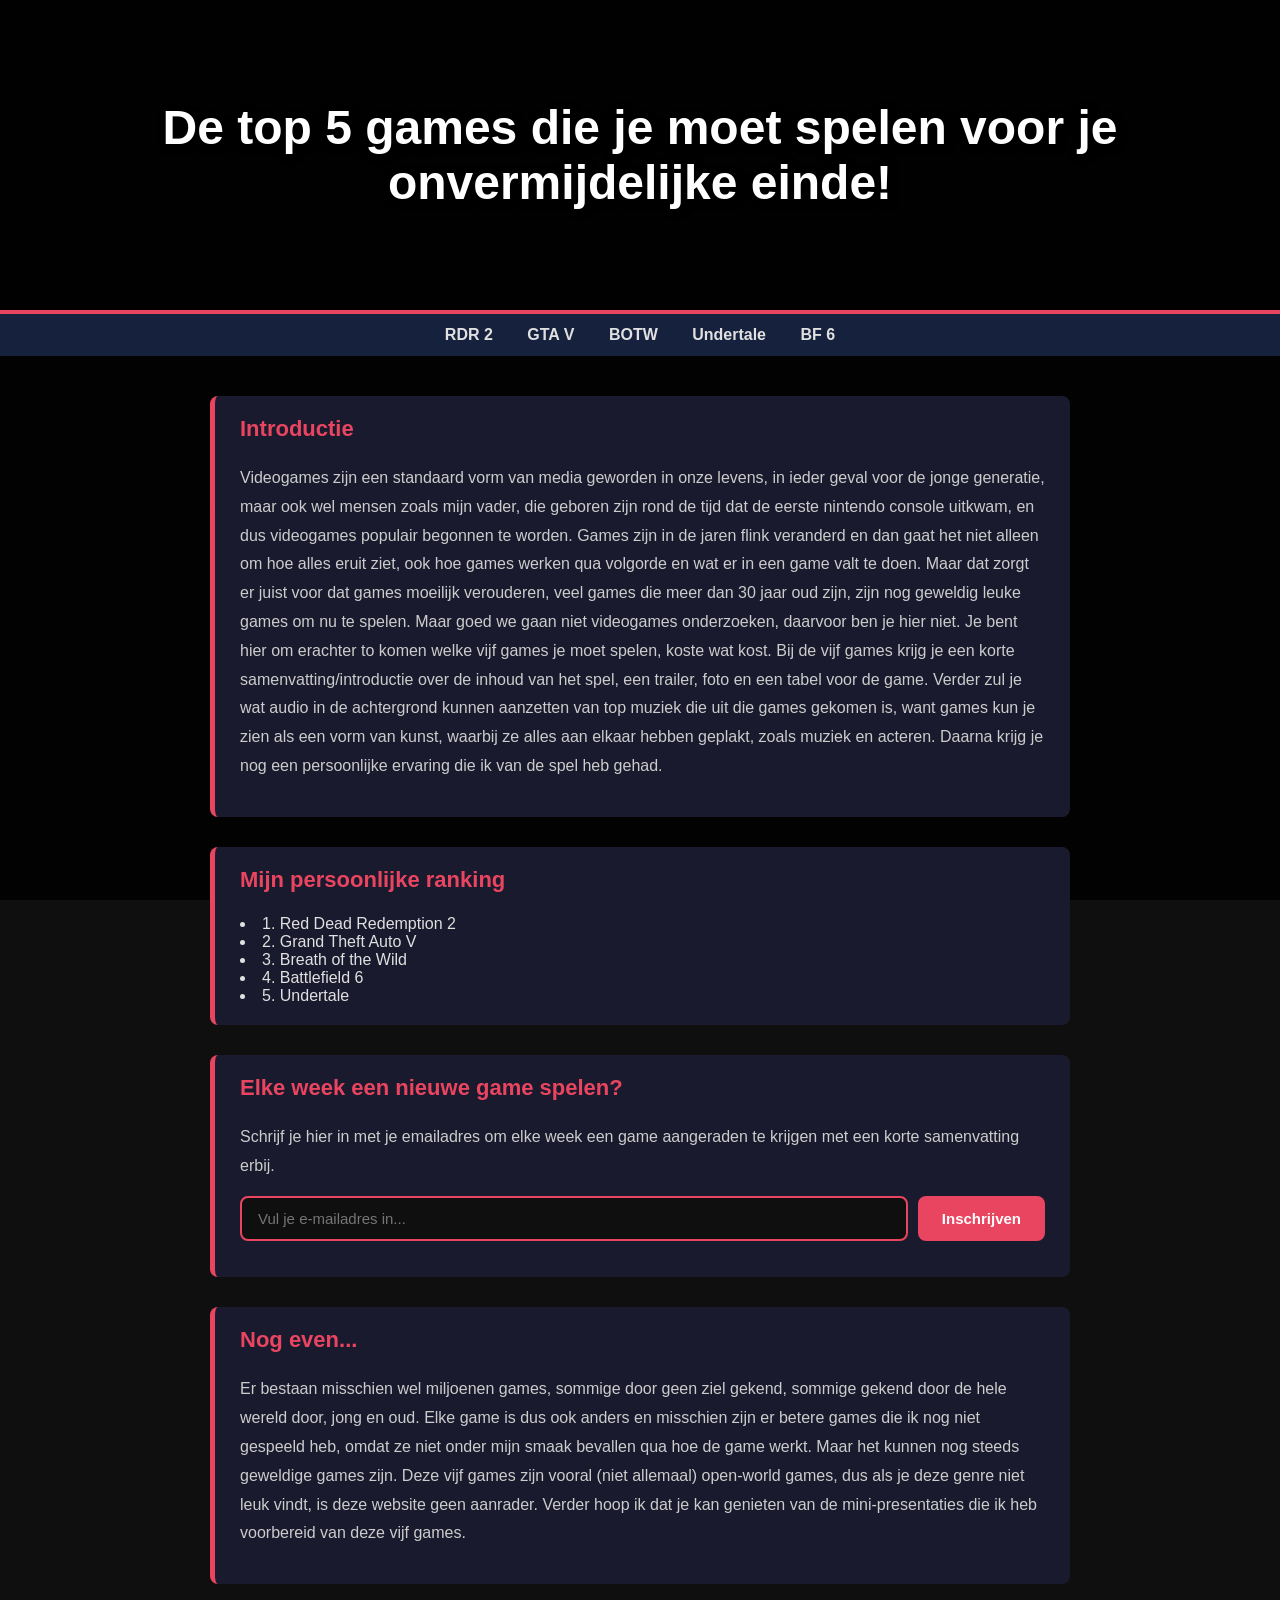
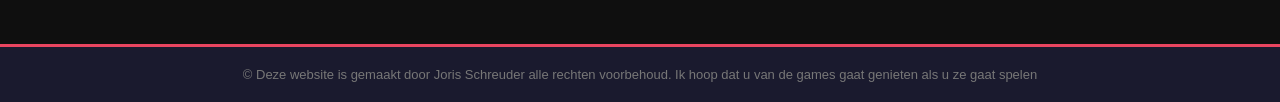
==== index.html @ 04fd4d0f "Rename Index.html to index.html" ====
<!DOCTYPE html>
<html lang="nl">
<head>
    <meta charset="UTF-8">
    <meta name="viewport" content="width=device-width, initial-scale=1.0">
    <title>Top_games_website</title>
  <link rel="stylesheet" href="style.css"> 
  
  <style>
  body {
    background-image: linear-gradient(rgba(0,0,0,0.85), rgba(0,0,0,0.85)),
                      url('foto/Videogame_foto.jpg');
  }
  header {
    background-image: linear-gradient(rgba(0,0,0,0.45), rgba(0,0,0,0.45)),
                      url('foto/Videogame_foto.jpg');
  }
</style>
  
</head>
  <body>
       <header>
	         <h1> De top 5 games die je moet spelen voor je onvermijdelijke einde! </h1>
			  
	   </header>
<nav>
		<a href="Red_dead_redemption_2.html"> RDR 2 </a>
		<a href="GTA_V.html"> GTA V </a>
		<a href="BOTW.html"> BOTW </a>
		<a href="Undertale.html"> Undertale </a>
		<a href="Battlefield_6.html"> BF 6 </a>
	
</nav>	   
	   
	    <main>
	      <section>
		          <h3> Introductie </h3>
				  <p> Videogames zijn een standaard vorm van media geworden in onze levens, in ieder geval voor de jonge generatie, maar ook wel mensen zoals mijn vader, die geboren zijn rond de tijd
                      dat de eerste nintendo console uitkwam, en dus videogames populair begonnen te worden. Games zijn in de jaren flink veranderd en dan gaat het niet alleen om hoe alles eruit 
                       ziet, ook hoe games werken qua volgorde en wat er in een game valt te doen. Maar dat zorgt er juist voor dat games moeilijk verouderen, veel games die meer dan 30 jaar oud zijn, zijn nog geweldig
                       leuke games om nu te spelen. Maar goed we gaan niet videogames onderzoeken, daarvoor ben je hier niet. Je bent hier om erachter to komen welke vijf games je moet spelen, koste wat kost.
                       Bij de vijf games krijg je een korte samenvatting/introductie over de inhoud van het spel, een trailer, foto en een tabel voor de game. Verder zul je wat audio in de achtergrond kunnen aanzetten van top
                       muziek die uit die games gekomen is, want games kun je zien als een vorm van kunst, waarbij ze alles aan elkaar hebben geplakt, zoals muziek en acteren. Daarna krijg je nog een persoonlijke
                      ervaring die ik van de spel heb gehad.</p>
		  </section>
		  
		  <section>
           
		   <h3>Mijn persoonlijke ranking</h3>
		   
		   <li>1. Red Dead Redemption 2</li>
            <li>2. Grand Theft Auto V</li>
            <li>3. Breath of the Wild</li>
            <li>4. Battlefield 6</li>
             <li>5. Undertale</li>
		
		</section>
		
		<section>
    <h3>Elke week een nieuwe game spelen?</h3>
    <p>Schrijf je hier in met je emailadres om elke week een game aangeraden te krijgen met een korte samenvatting erbij.</p>

    <div class="signup-form">
        <input type="email" id="email-input" placeholder="Vul je e-mailadres in...">
        <button onclick="handleSignup()">Inschrijven</button>
    </div>

    <!-- Dit kan je pas zien wanneer javascript er is -->
    <div class="signup-success" id="success-message">
        ✔ Bedankt, je bent nu ingeschreven dus tot volgende week!
    </div>

    <div class="signup-error" id="error-message">
        ✖ Vul een echt e-mail adres in, met @ dus.
    </div>
</section>
		  
		  <section> 
                  <h3> Nog even... </h3>
                  <p> Er bestaan misschien wel miljoenen games, sommige door geen ziel gekend, sommige gekend door de hele wereld door, jong en oud. Elke game is dus ook anders en misschien zijn er betere
                      games die ik nog niet gespeeld heb, omdat ze niet onder mijn smaak bevallen qua hoe de game werkt. Maar het kunnen nog steeds geweldige games zijn. Deze vijf games zijn vooral (niet allemaal)
                      open-world games, dus als je deze genre niet leuk vindt, is deze website geen aanrader. Verder hoop ik dat je kan genieten van de mini-presentaties die ik heb voorbereid van deze vijf games.</p>
		  </section>
	    </main>
	    <footer>
		        <h5>&copy; Deze website is gemaakt door Joris Schreuder alle rechten voorbehoud. 
				 Ik hoop dat u van de games gaat genieten als u ze gaat spelen</h5>
		</footer>
		
		<script>
    function handleSignup() {

        // java script pakt hier de email
        var email = document.getElementById('email-input').value;

        // hier pakt het de gelukte en gefaalde berichten op
        var successMessage = document.getElementById('success-message');
        var errorMessage = document.getElementById('error-message');

        // hier checkt ie of het klopt
        // het checkt of het een @ heeft
        if (email.length > 0 && email.includes('@') && email.includes('.')) {

            // goeie email is een groen gelukt bericht
            successMessage.style.display = 'block';
            errorMessage.style.display = 'none';

            // hier kan je het invul veld clearen
            document.getElementById('email-input').value = '';

        } else {

            // gefaalde email is een rood gefaald bericht
            errorMessage.style.display = 'block';
            successMessage.style.display = 'none';

        }
    }

    // dit laat het werken wanneer je "enter" drukt
    document.getElementById('email-input').addEventListener('keypress', function(e) {
        if (e.key === 'Enter') {
            handleSignup();
        }
    });
</script>
		
  </body>
  </html>
---- style.css ----
body {
    background-color: #0f0f0f;
    background-size: cover;
    background-position: center;
    background-repeat: no-repeat;
    background-attachment: fixed;   /* foto blijft gewoon zitten */
    color: #e0e0e0;
    font-family: Arial, sans-serif;
    margin: 0;
    padding: 0;
}



header {
    text-align: center;
    padding: 100px 20px;            /* plaatje bovenin grootte */
    background-size: cover;
    background-position: center;
    background-repeat: no-repeat;
    border-bottom: 4px solid #e94560;
}

header h1 {
    color: #ffffff;
    font-size: 48px;
    margin: 0;
    text-shadow: 2px 2px 8px rgba(0,0,0,0.8);   /* zorgt voor titel over plaatje */
}



nav {
    background-color: #16213e;
    padding: 12px 20px;
    text-align: center;
}

nav a {
    color: #e0e0e0;
    text-decoration: none;       
    margin: 0 15px;
    font-size: 16px;
    font-weight: bold;
}

nav a:hover {
    color: #e94560;              /* pagina switch wordt rood */
}


main {
    max-width: 860px;            /* zorgt ervoor dat het niet te breed wordt*/
    margin: 40px auto;           /* maakt alles mooi recht wajooo*/
    padding: 0 20px;
}


section {
    background-color: #1a1a2e;
    border-left: 5px solid #e94560;
    border-radius: 8px;
    padding: 20px 25px;
    margin-bottom: 30px;
}

section h3 {
    color: #e94560;
    margin-top: 0;
    font-size: 22px;
}

section p {
    line-height: 1.8;            /* ruimte tussen lijnen zodat het uberhaubt leesbaar is */
    color: #cccccc;
}



video {
    display: block;              /* dit zorgt voor eigen plek op site */
    margin: 0 auto 30px auto;    /* in het midden zetten ofzo */
    border-radius: 8px;
    border: 2px solid #e94560;
    max-width: 100%;             /* dit is zodat het ook goed werkt voor telefoons */
}


footer {
    background-color: #1a1a2e;
    text-align: center;
    padding: 20px;
    border-top: 3px solid #e94560;
    margin-top: 60px;
}

footer h5 {
    color: #777777;
    font-weight: normal;
    margin: 0;
    font-size: 13px;
}


.game-photo {
    width: 100%;
    border-radius: 8px;
    border: 2px solid #e94560;
    object-fit: cover;
    height: 500px;             
    display: block;
    margin: 0 0 30px 0;
}

.game-table {
    width: 100%;
    border-collapse: collapse;
    margin: 20px 0 30px 0;
    background-color: #1a1a2e;
    border-radius: 8px;
    overflow: hidden;
}

.game-table th {
    background-color: #e94560;
    color: #ffffff;
    padding: 12px 16px;
    text-align: left;
    font-size: 15px;
}

.game-table td {
    padding: 10px 16px;
    font-size: 14px;
    color: #cccccc;
    border-bottom: 1px solid #2a2a3e;
}

.game-table tr:last-child td {
    border-bottom: none;        
}

.game-table tr:hover td {
    background-color: #22223a;  
}

.check { color: #4caf50; font-size: 18px; }   /* groen ✔ */
.cross { color: #e94560; font-size: 18px; }   /* rood ✗ */

audio {
    width: 100%;
    margin: 15px 0 25px 0;
    border-radius: 8px;
    accent-color: #e94560;     
}



.signup-form {
    display: flex;
    gap: 10px;
    margin: 16px 0;
    flex-wrap: wrap;        /* stacks neatly on smaller screens */
}

.signup-form input {
    flex: 1;
    padding: 12px 16px;
    border-radius: 8px;
    border: 2px solid #e94560;
    background-color: #0f0f0f;
    color: #ffffff;
    font-size: 15px;
    min-width: 200px;
    outline: none;
}

.signup-form input:focus {
    border-color: #ffffff;  /* border turns white when you click on it */
}

.signup-form button {
    padding: 12px 24px;
    background-color: #e94560;
    color: #ffffff;
    border: none;
    border-radius: 8px;
    font-size: 15px;
    font-weight: bold;
    cursor: pointer;        /* makes the mouse turn into a pointer hand */
}

.signup-form button:hover {
    background-color: #c73652;  /* slightly darker red on hover */
}

.signup-success {
    display: none;          /* hidden by default — JavaScript will show it */
    background-color: #1a3a1a;
    border-left: 5px solid #4caf50;
    border-radius: 8px;
    padding: 14px 20px;
    color: #4caf50;
    font-size: 15px;
    margin-top: 12px;
}

.signup-error {
    display: none;          /* also hidden by default */
    background-color: #3a1a1a;
    border-left: 5px solid #e94560;
    border-radius: 8px;
    padding: 14px 20px;
    color: #e94560;
    font-size: 15px;
    margin-top: 12px;
}
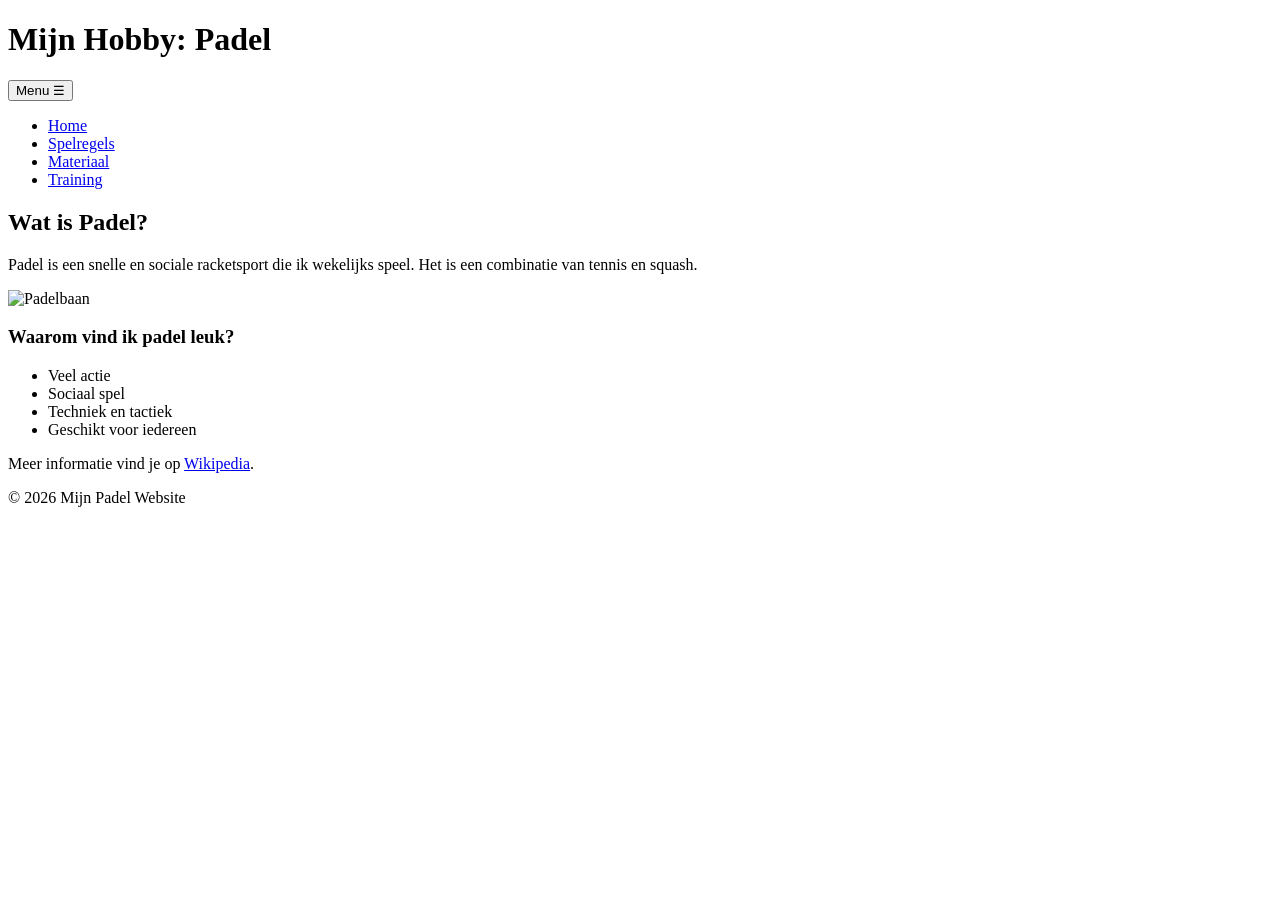
==== commit afa5ca92: "Add files via upload" ====
--- a/index.html
+++ b/index.html
@@ -1,130 +1,47 @@
-<!DOCTYPE html>
-<html lang="nl">
-<head>
-    <meta charset="UTF-8">
-    <meta name="viewport" content="width=device-width, initial-scale=1.0">
-    <title>Top_games_website</title>
-  <link rel="stylesheet" href="style.css"> 
-  
-  <style>
-  body {
-    background-image: linear-gradient(rgba(0,0,0,0.85), rgba(0,0,0,0.85)),
-                      url('foto/Videogame_foto.jpg');
-  }
-  header {
-    background-image: linear-gradient(rgba(0,0,0,0.45), rgba(0,0,0,0.45)),
-                      url('foto/Videogame_foto.jpg');
-  }
-</style>
-  
-</head>
-  <body>
-       <header>
-	         <h1> De top 5 games die je moet spelen voor je onvermijdelijke einde! </h1>
-			  
-	   </header>
-<nav>
-		<a href="Red_dead_redemption_2.html"> RDR 2 </a>
-		<a href="GTA_V.html"> GTA V </a>
-		<a href="BOTW.html"> BOTW </a>
-		<a href="Undertale.html"> Undertale </a>
-		<a href="Battlefield_6.html"> BF 6 </a>
-	
-</nav>	   
-	   
-	    <main>
-	      <section>
-		          <h3> Introductie </h3>
-				  <p> Videogames zijn een standaard vorm van media geworden in onze levens, in ieder geval voor de jonge generatie, maar ook wel mensen zoals mijn vader, die geboren zijn rond de tijd
-                      dat de eerste nintendo console uitkwam, en dus videogames populair begonnen te worden. Games zijn in de jaren flink veranderd en dan gaat het niet alleen om hoe alles eruit 
-                       ziet, ook hoe games werken qua volgorde en wat er in een game valt te doen. Maar dat zorgt er juist voor dat games moeilijk verouderen, veel games die meer dan 30 jaar oud zijn, zijn nog geweldig
-                       leuke games om nu te spelen. Maar goed we gaan niet videogames onderzoeken, daarvoor ben je hier niet. Je bent hier om erachter to komen welke vijf games je moet spelen, koste wat kost.
-                       Bij de vijf games krijg je een korte samenvatting/introductie over de inhoud van het spel, een trailer, foto en een tabel voor de game. Verder zul je wat audio in de achtergrond kunnen aanzetten van top
-                       muziek die uit die games gekomen is, want games kun je zien als een vorm van kunst, waarbij ze alles aan elkaar hebben geplakt, zoals muziek en acteren. Daarna krijg je nog een persoonlijke
-                      ervaring die ik van de spel heb gehad.</p>
-		  </section>
-		  
-		  <section>
-           
-		   <h3>Mijn persoonlijke ranking</h3>
-		   
-		   <li>1. Red Dead Redemption 2</li>
-            <li>2. Grand Theft Auto V</li>
-            <li>3. Breath of the Wild</li>
-            <li>4. Battlefield 6</li>
-             <li>5. Undertale</li>
-		
-		</section>
-		
-		<section>
-    <h3>Elke week een nieuwe game spelen?</h3>
-    <p>Schrijf je hier in met je emailadres om elke week een game aangeraden te krijgen met een korte samenvatting erbij.</p>
-
-    <div class="signup-form">
-        <input type="email" id="email-input" placeholder="Vul je e-mailadres in...">
-        <button onclick="handleSignup()">Inschrijven</button>
-    </div>
-
-    <!-- Dit kan je pas zien wanneer javascript er is -->
-    <div class="signup-success" id="success-message">
-        ✔ Bedankt, je bent nu ingeschreven dus tot volgende week!
-    </div>
-
-    <div class="signup-error" id="error-message">
-        ✖ Vul een echt e-mail adres in, met @ dus.
-    </div>
-</section>
-		  
-		  <section> 
-                  <h3> Nog even... </h3>
-                  <p> Er bestaan misschien wel miljoenen games, sommige door geen ziel gekend, sommige gekend door de hele wereld door, jong en oud. Elke game is dus ook anders en misschien zijn er betere
-                      games die ik nog niet gespeeld heb, omdat ze niet onder mijn smaak bevallen qua hoe de game werkt. Maar het kunnen nog steeds geweldige games zijn. Deze vijf games zijn vooral (niet allemaal)
-                      open-world games, dus als je deze genre niet leuk vindt, is deze website geen aanrader. Verder hoop ik dat je kan genieten van de mini-presentaties die ik heb voorbereid van deze vijf games.</p>
-		  </section>
-	    </main>
-	    <footer>
-		        <h5>&copy; Deze website is gemaakt door Joris Schreuder alle rechten voorbehoud. 
-				 Ik hoop dat u van de games gaat genieten als u ze gaat spelen</h5>
-		</footer>
-		
-		<script>
-    function handleSignup() {
-
-        // java script pakt hier de email
-        var email = document.getElementById('email-input').value;
-
-        // hier pakt het de gelukte en gefaalde berichten op
-        var successMessage = document.getElementById('success-message');
-        var errorMessage = document.getElementById('error-message');
-
-        // hier checkt ie of het klopt
-        // het checkt of het een @ heeft
-        if (email.length > 0 && email.includes('@') && email.includes('.')) {
-
-            // goeie email is een groen gelukt bericht
-            successMessage.style.display = 'block';
-            errorMessage.style.display = 'none';
-
-            // hier kan je het invul veld clearen
-            document.getElementById('email-input').value = '';
-
-        } else {
-
-            // gefaalde email is een rood gefaald bericht
-            errorMessage.style.display = 'block';
-            successMessage.style.display = 'none';
-
-        }
-    }
-
-    // dit laat het werken wanneer je "enter" drukt
-    document.getElementById('email-input').addEventListener('keypress', function(e) {
-        if (e.key === 'Enter') {
-            handleSignup();
-        }
-    });
-</script>
-		
-  </body>
-  </html>
-				  
+<!DOCTYPE html>
+<html lang="nl">
+<head>
+    <meta charset="UTF-8">
+    <meta name="description" content="Website over mijn hobby Padel">
+    <meta name="author" content="Student">
+    <meta name="viewport" content="width=device-width, initial-scale=1.0">
+    <title>Mijn Hobby: Padel</title>
+    <link rel="stylesheet" href="css/style.css">
+    <script defer src="js/script.js"></script>
+</head>
+<body>
+<header>
+    <div class="container">
+        <h1>Mijn Hobby: Padel</h1>
+        <button id="menuToggle">Menu ☰</button>
+    </div>
+</header>
+<nav id="menu">
+    <ul>
+        <li><a href="index.html">Home</a></li>
+        <li><a href="spelregels.html">Spelregels</a></li>
+        <li><a href="materiaal.html">Materiaal</a></li>
+        <li><a href="training.html">Training</a></li>
+    </ul>
+</nav>
+<main>
+    <div class="content">
+        <h2>Wat is Padel?</h2>
+        <p>Padel is een snelle en sociale racketsport die ik wekelijks speel. Het is een combinatie van tennis en squash.</p>
+        <img src="img/padelbaan.jpg" alt="Padelbaan">
+        <h3>Waarom vind ik padel leuk?</h3>
+        <ul>
+            <li>Veel actie</li>
+            <li>Sociaal spel</li>
+            <li>Techniek en tactiek</li>
+            <li>Geschikt voor iedereen</li>
+        </ul>
+        <p>Meer informatie vind je op 
+        <a href="https://nl.wikipedia.org/wiki/Padel_(sport)" target="_blank">Wikipedia</a>.</p>
+    </div>
+</main>
+<footer>
+    <p>&copy; 2026 Mijn Padel Website</p>
+</footer>
+</body>
+</html>
